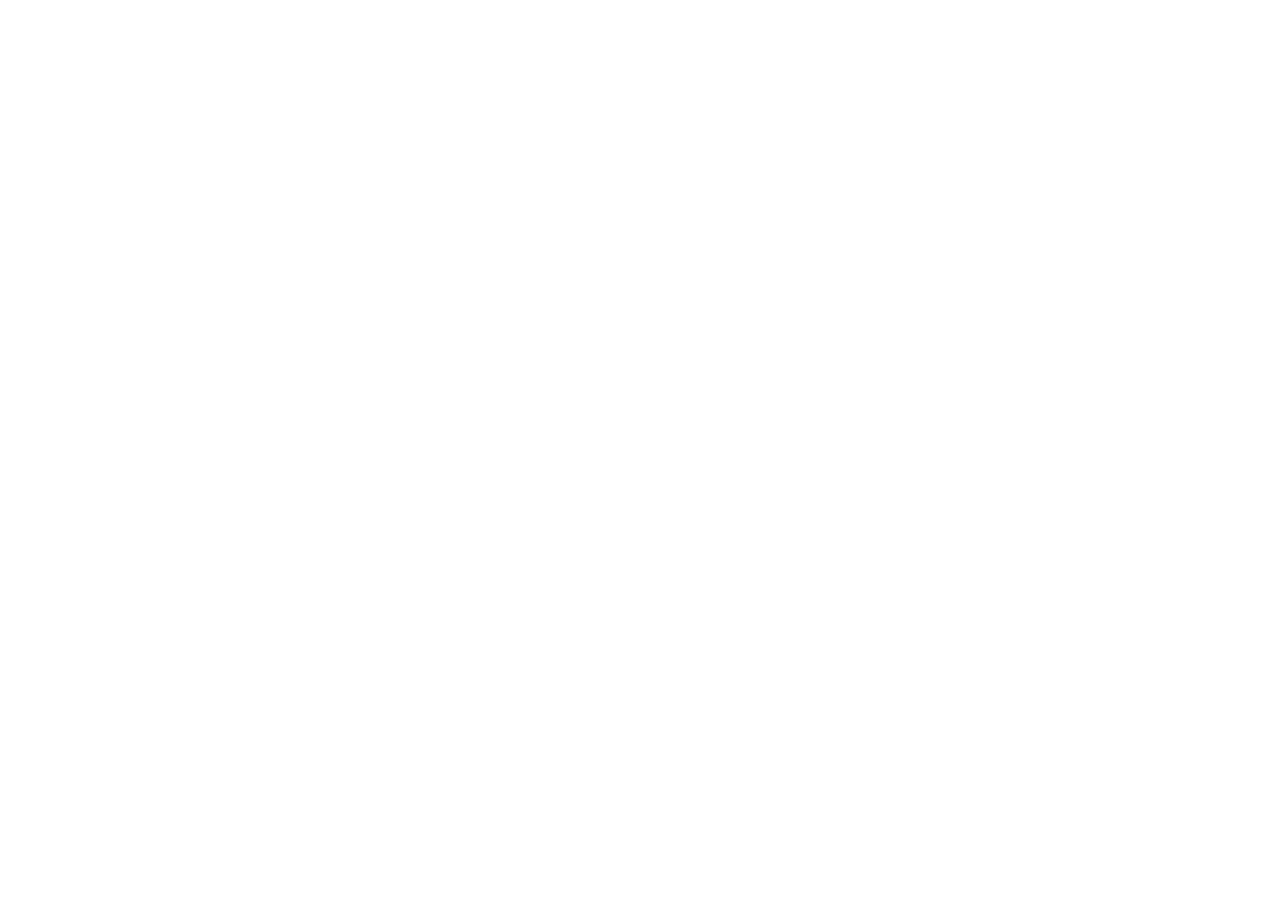
==== index.html @ 89a9d1f5 "Initial commit" ====
<!DOCTYPE html>
<html lang="en">
<head>
    <meta charset="UTF-8">
    <meta http-equiv="X-UA-Compatible" content="IE=edge">
    <meta name="viewport" content="width=device-width, initial-scale=1.0">
    <title>Document</title>
    <link rel="shortcut icon" href="https://placekitten.com/96/139" type="image/x-icon">
</head>
<body>
    <script src="https://unpkg.com/html-data-include@3.3.3/html-data-include.js"></script>
</body>
</html>
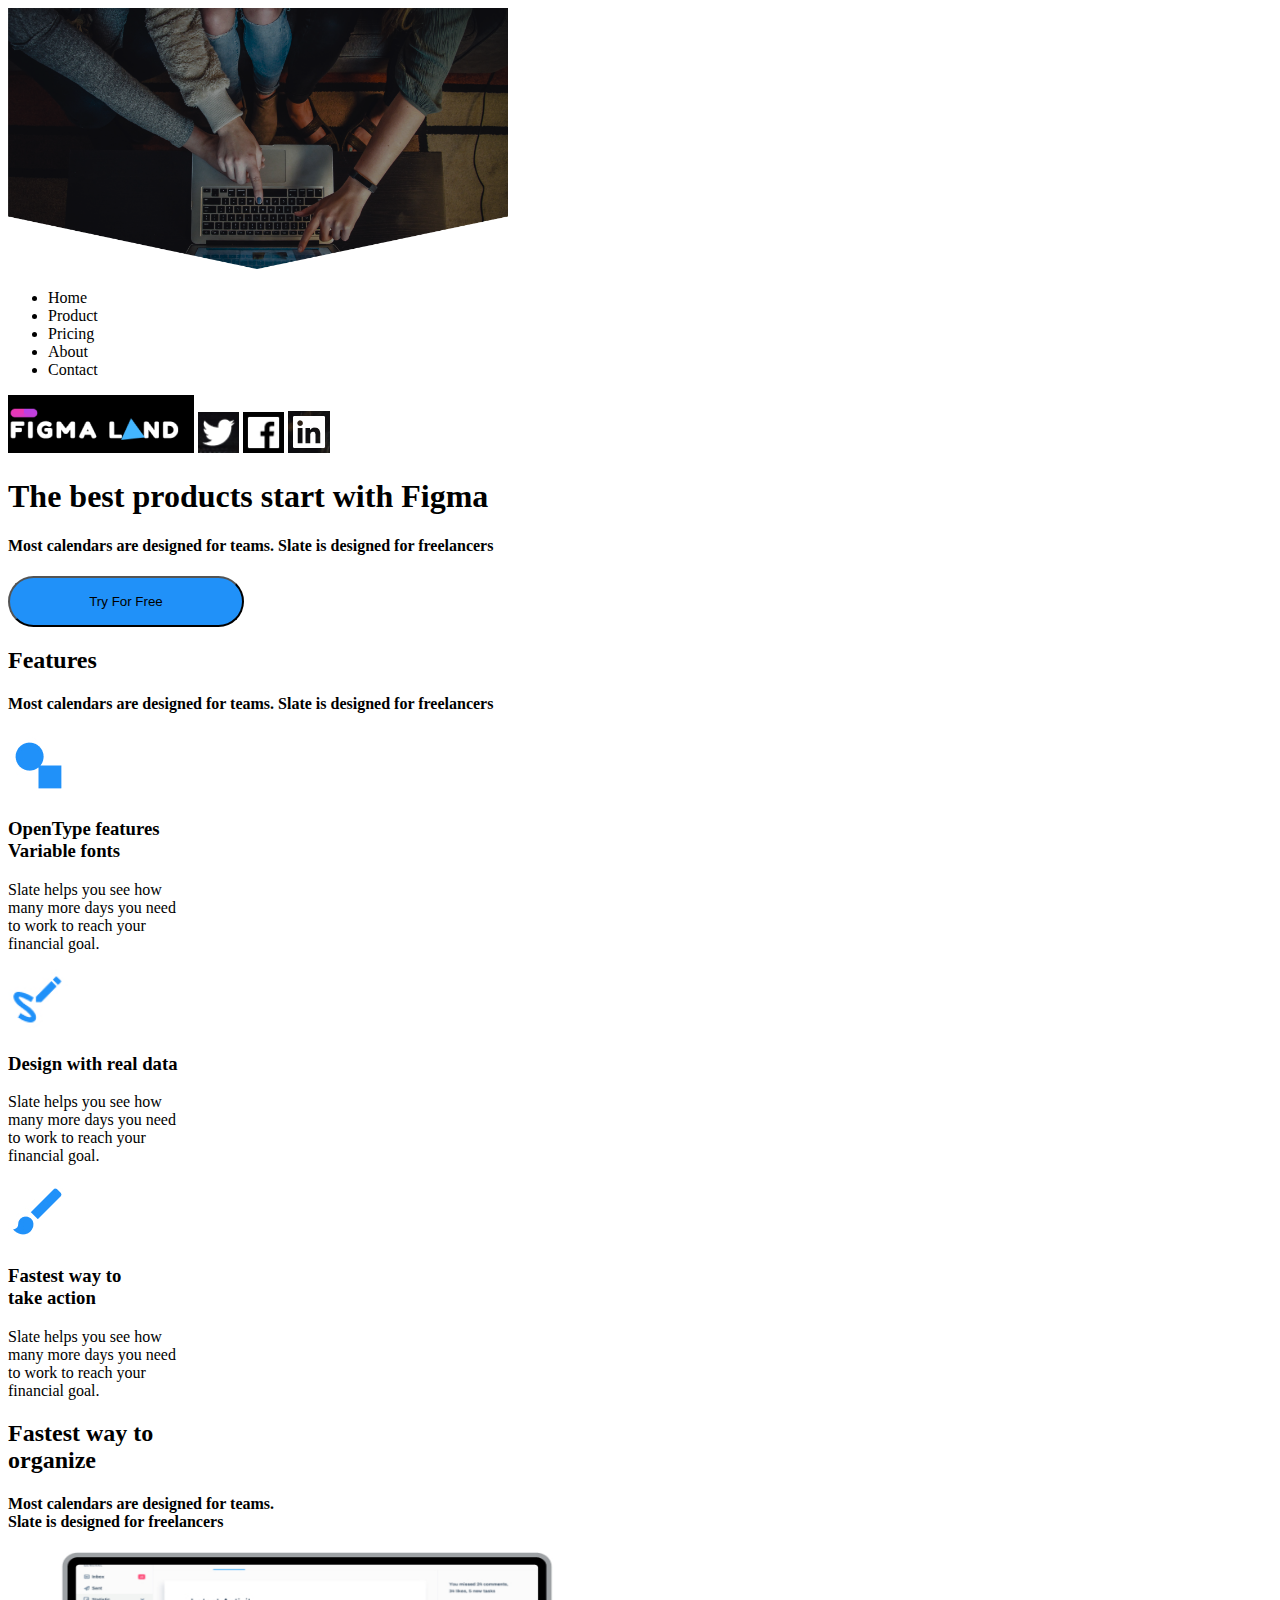
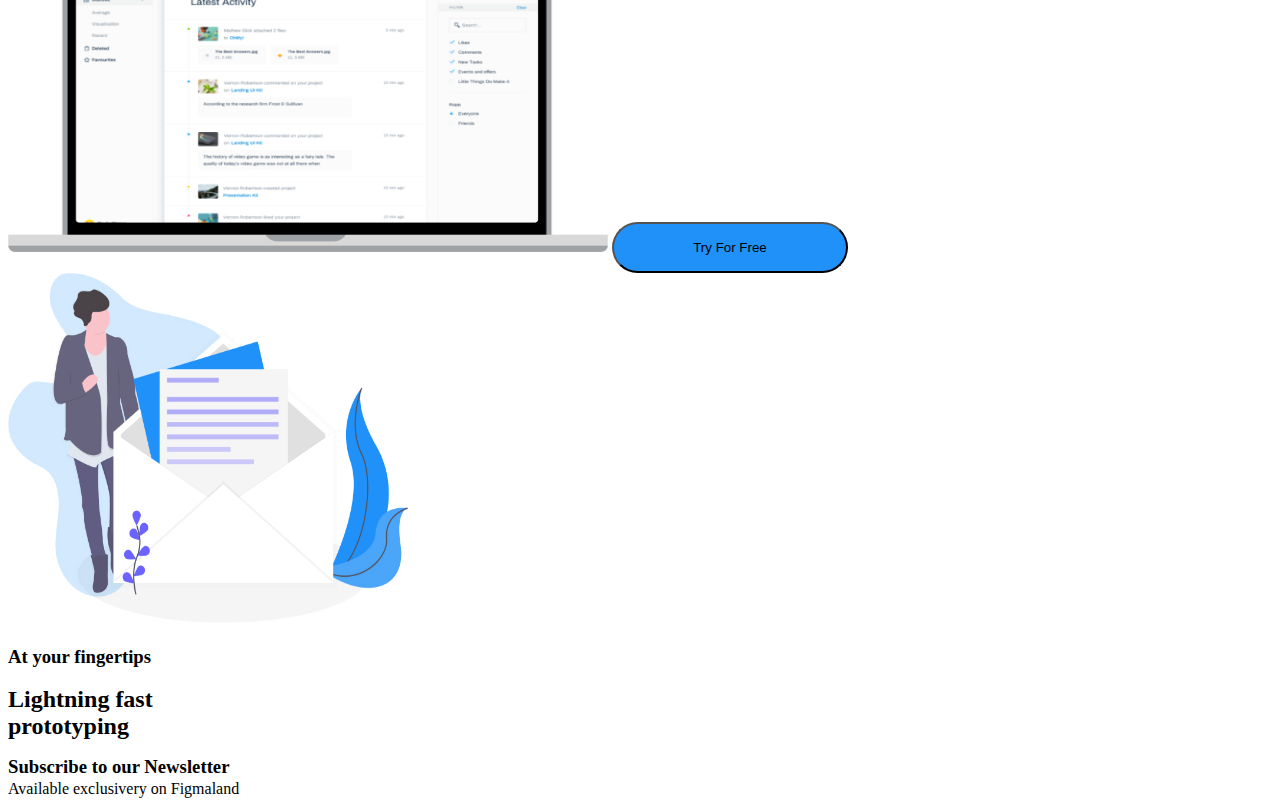
==== commit cccf70e7: "add an image" ====
--- a/index.html
+++ b/index.html
@@ -8,6 +8,68 @@
     <link rel="shortcut icon" href="https://placekitten.com/96/139" type="image/x-icon">
 </head>
 <body>
-    <script src="https://unpkg.com/html-data-include@3.3.3/html-data-include.js"></script>
+
+    <img  src="img/icon.png" alt="icon" style="width: 500px" >
+    <ul>
+        <li> <a> Home</a></li>
+        <li> <a>Product</a></li>
+        <li> <a>Pricing</a></li>
+        <li> <a>About</a></li>
+        <li> <a>Contact</a></li>
+    </ul>
+    <img src="img/Rectangle.png" alt="rectangle" style="background-color: black; width: 186px;
+    height: 58px;">
+    <img src="img/twitter.jpg" alt="twitter" style="background-color: black; width: 40.987px;
+    height: 40.987px;">
+    <img src="img/facebook.png" alt="facebook" style="background-color: black; width: 40.987px;
+    height: 40.987px;">
+    <!--<img src="img/linkedin.jpg" alt="linkedin" style="background-color: black; width: 40.987px;
+    height: 40.987px;">-->
+    <img src="img/linkedin.png" alt="linkedin">
+    <h1>The best products start with Figma</h1>
+    <h4>Most calendars are designed for teams. Slate is designed for freelancers</h4>
+    <button style="background-color: #2091F9; border-radius: 35px; width: 236px; padding: 16px 0px;">Try For Free</button>
+    <h2>Features</h2>
+    <h4>Most calendars are designed for teams. Slate is designed for freelancers</h4>
+    <img src="img/drawing.jpg" alt="drawing" style="width: 61px; height: 61px;">
+    <h3>OpenType features <br/>Variable fonts</h3>
+    <p>Slate helps you see how <br/>
+        many more days you need <br/>
+        to work to reach your <br/>
+        financial goal.
+    </p>
+    <img src="img/draw.jpg" alt="draw" style="width: 61px; height: 61px;">
+    <h3>Design with real data</h3>
+    <p>Slate helps you see how <br/>
+        many more days you need <br/>
+        to work to reach your <br/>
+        financial goal.
+    </p>
+    <img src="img/brush.jpg" alt="brush" style="width: 61px; height: 61px;">
+    <h3>Fastest way to <br/>
+        take action
+    </h3>
+    <p>Slate helps you see how <br/>
+        many more days you need <br/>
+        to work to reach your <br/>
+        financial goal.
+    </p>
+    <h2>Fastest way to <br/>
+        organize
+    </h2>
+    <h4>Most calendars are designed for teams. <br/>
+        Slate is designed for freelancers
+    </h4>
+   <img src="img/Macbook.jpg" alt="Mackbook" style="width: 600px; height: 300px;">
+   <button style="background-color: #2091F9; border-radius: 35px; width: 236px; padding: 16px 0px;">Try For Free</button><br/>
+    <img src="img/newsletter.jpg" alt=newsletter" style="width: 400px; height: 350px;">
+    <h3 style="height: 20px;">At your fingertips</h3>
+    <h2 style="height: 50px;">Lightning fast <br/>
+        prototyping 
+    </h2>
+    <h3 style="height: 5px;">Subscribe to our Newsletter</h3>
+    <p style="height: 5px;">Available exclusivery on Figmaland</p>
+
+
 </body>
 </html>
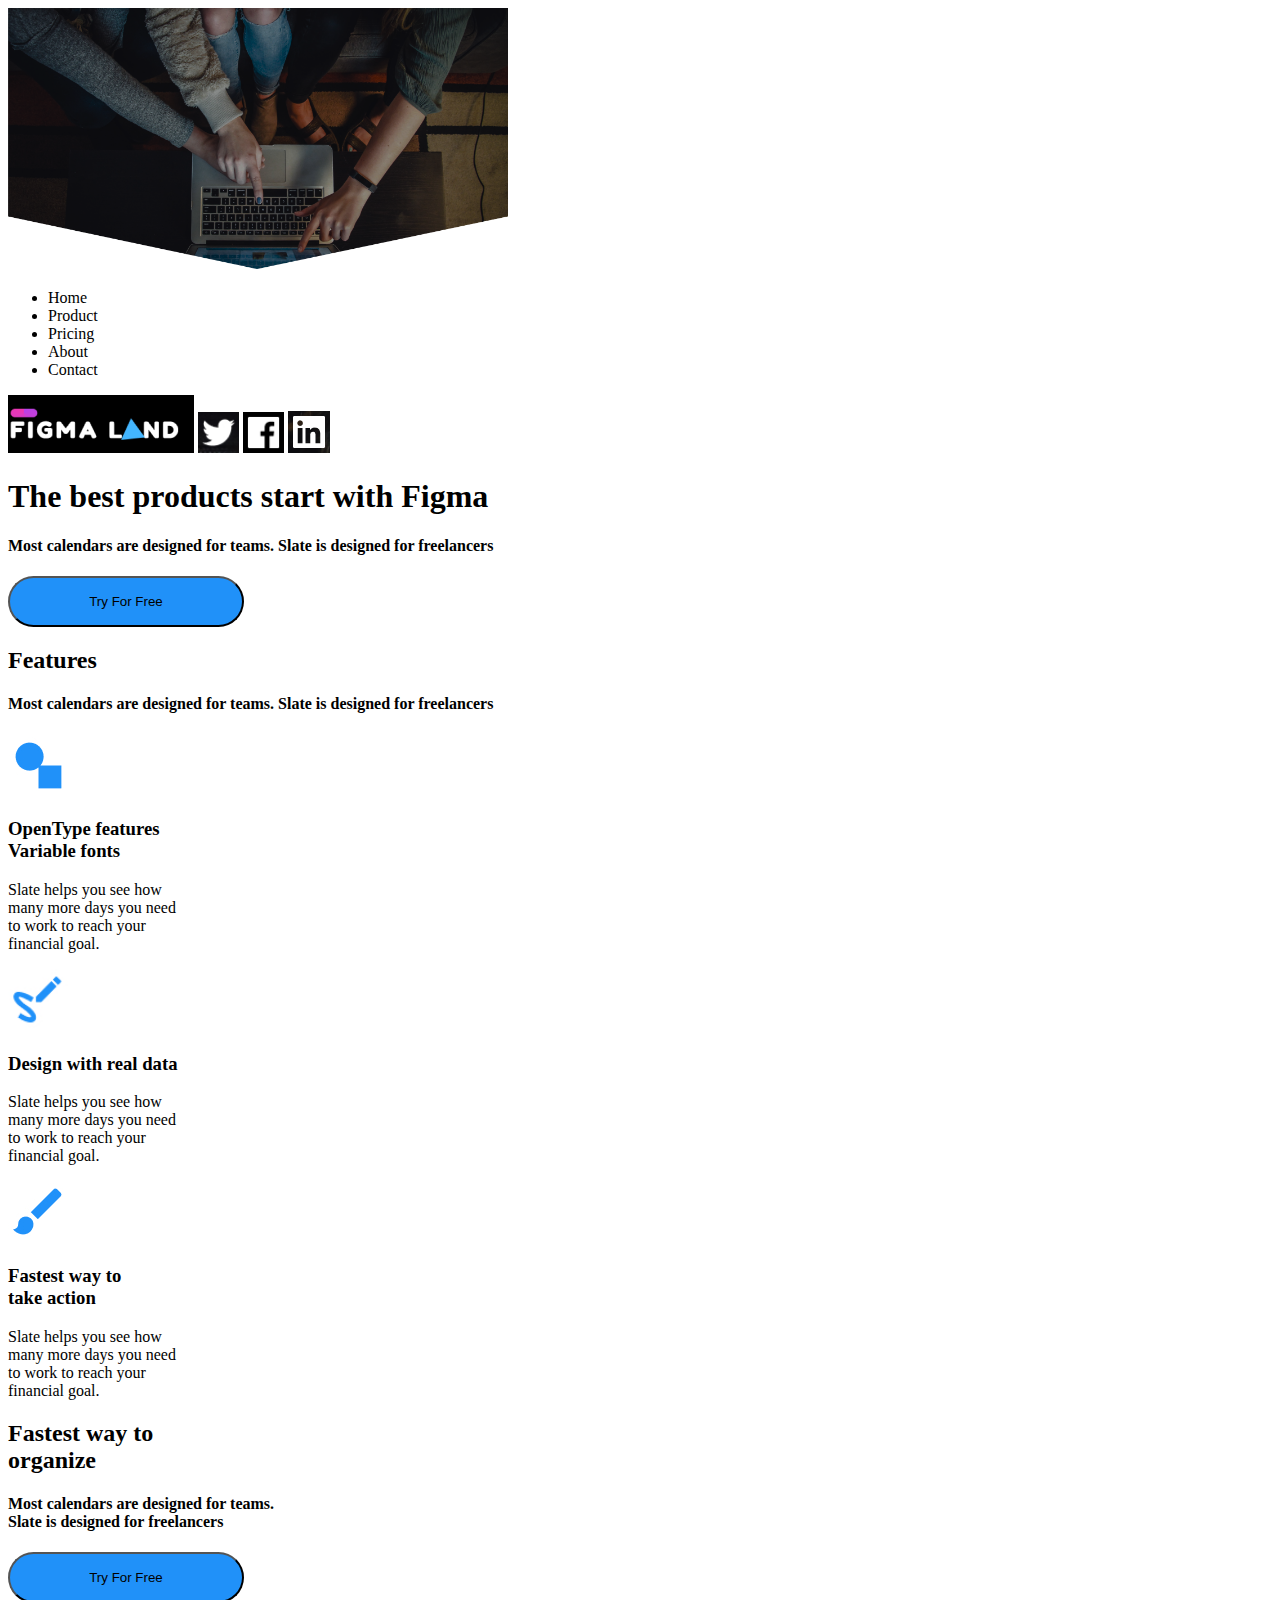
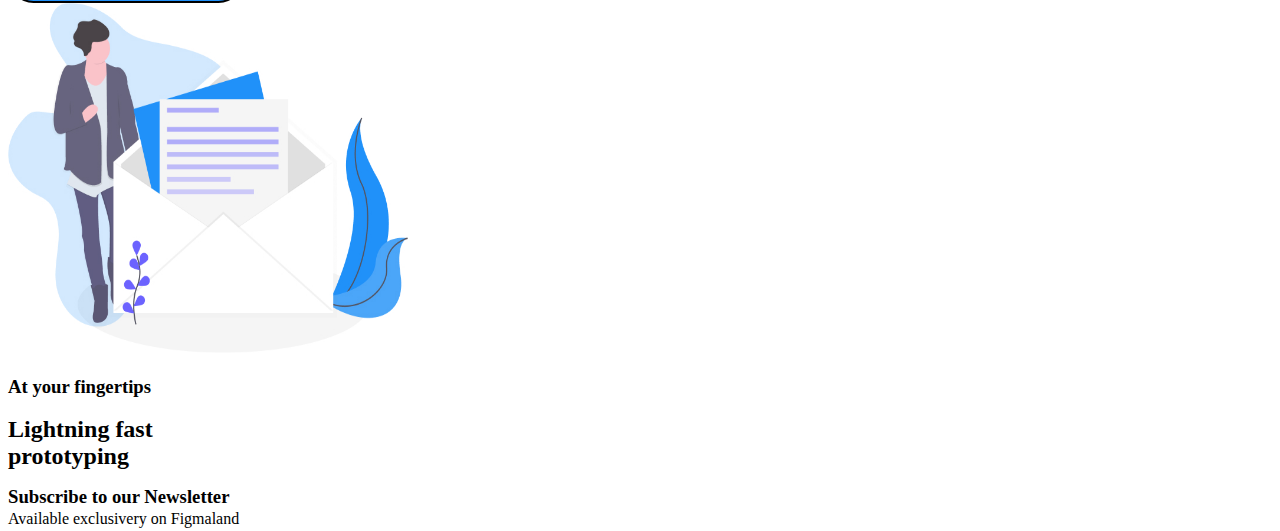
==== commit fbf53f86: "fixed the error" ====
--- a/index.html
+++ b/index.html
@@ -60,7 +60,6 @@
     <h4>Most calendars are designed for teams. <br/>
         Slate is designed for freelancers
     </h4>
-   <img src="img/Macbook.jpg" alt="Mackbook" style="width: 600px; height: 300px;">
    <button style="background-color: #2091F9; border-radius: 35px; width: 236px; padding: 16px 0px;">Try For Free</button><br/>
     <img src="img/newsletter.jpg" alt=newsletter" style="width: 400px; height: 350px;">
     <h3 style="height: 20px;">At your fingertips</h3>
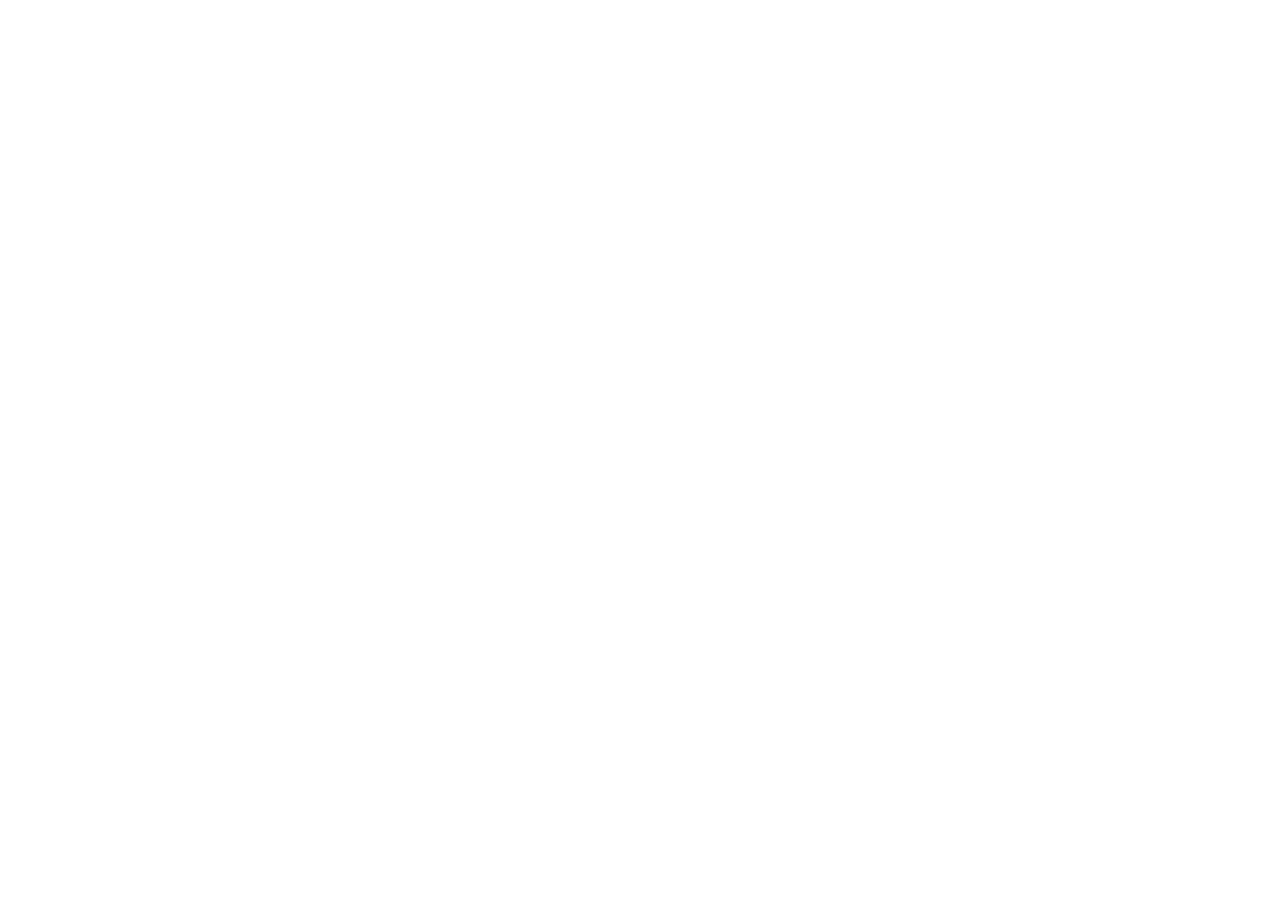
==== commit 4b720296: "section" ====
--- a/index.html
+++ b/index.html
@@ -8,67 +8,15 @@
     <link rel="shortcut icon" href="https://placekitten.com/96/139" type="image/x-icon">
 </head>
 <body>
+    <header>
+        <nav data-include="partials/header-nav.partial.html" ></nav>
+    </header>
 
-    <img  src="img/icon.png" alt="icon" style="width: 500px" >
-    <ul>
-        <li> <a> Home</a></li>
-        <li> <a>Product</a></li>
-        <li> <a>Pricing</a></li>
-        <li> <a>About</a></li>
-        <li> <a>Contact</a></li>
-    </ul>
-    <img src="img/Rectangle.png" alt="rectangle" style="background-color: black; width: 186px;
-    height: 58px;">
-    <img src="img/twitter.jpg" alt="twitter" style="background-color: black; width: 40.987px;
-    height: 40.987px;">
-    <img src="img/facebook.png" alt="facebook" style="background-color: black; width: 40.987px;
-    height: 40.987px;">
-    <!--<img src="img/linkedin.jpg" alt="linkedin" style="background-color: black; width: 40.987px;
-    height: 40.987px;">-->
-    <img src="img/linkedin.png" alt="linkedin">
-    <h1>The best products start with Figma</h1>
-    <h4>Most calendars are designed for teams. Slate is designed for freelancers</h4>
-    <button style="background-color: #2091F9; border-radius: 35px; width: 236px; padding: 16px 0px;">Try For Free</button>
-    <h2>Features</h2>
-    <h4>Most calendars are designed for teams. Slate is designed for freelancers</h4>
-    <img src="img/drawing.jpg" alt="drawing" style="width: 61px; height: 61px;">
-    <h3>OpenType features <br/>Variable fonts</h3>
-    <p>Slate helps you see how <br/>
-        many more days you need <br/>
-        to work to reach your <br/>
-        financial goal.
-    </p>
-    <img src="img/draw.jpg" alt="draw" style="width: 61px; height: 61px;">
-    <h3>Design with real data</h3>
-    <p>Slate helps you see how <br/>
-        many more days you need <br/>
-        to work to reach your <br/>
-        financial goal.
-    </p>
-    <img src="img/brush.jpg" alt="brush" style="width: 61px; height: 61px;">
-    <h3>Fastest way to <br/>
-        take action
-    </h3>
-    <p>Slate helps you see how <br/>
-        many more days you need <br/>
-        to work to reach your <br/>
-        financial goal.
-    </p>
-    <h2>Fastest way to <br/>
-        organize
-    </h2>
-    <h4>Most calendars are designed for teams. <br/>
-        Slate is designed for freelancers
-    </h4>
-   <button style="background-color: #2091F9; border-radius: 35px; width: 236px; padding: 16px 0px;">Try For Free</button><br/>
-    <img src="img/newsletter.jpg" alt=newsletter" style="width: 400px; height: 350px;">
-    <h3 style="height: 20px;">At your fingertips</h3>
-    <h2 style="height: 50px;">Lightning fast <br/>
-        prototyping 
-    </h2>
-    <h3 style="height: 5px;">Subscribe to our Newsletter</h3>
-    <p style="height: 5px;">Available exclusivery on Figmaland</p>
+    <main>
+        <section data-include="partials/index.strengths.partial.html" ></section>
+    </main>
+    <footer data-include="partials/footer.partial.html" ></footer>
 
-
+    <script src="https://unpkg.com/html-data-include@3.3.3/html-data-include.js"></script>  
 </body>
-</html>
+</html>